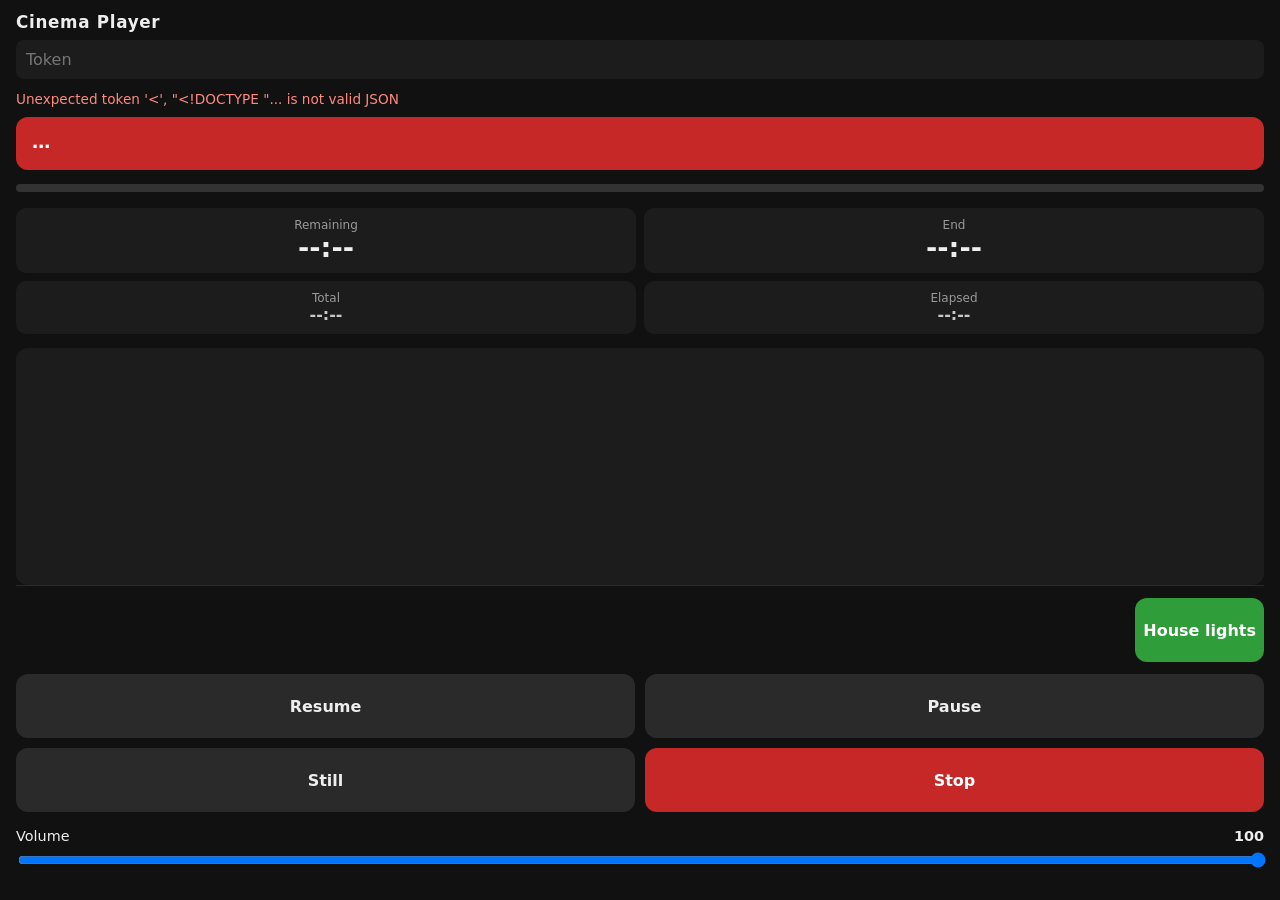
==== assets/remote/index.html @ 342e1c5a "Merge branch 'main' of github.com:cinema-player/Cinema-Player Keep the booth layout and the scene-ba" ====
<!DOCTYPE html>
<html lang="en">
<head>
  <meta charset="utf-8">
  <meta name="viewport" content="width=device-width, initial-scale=1, viewport-fit=cover">
  <meta name="apple-mobile-web-app-capable" content="yes">
  <meta name="theme-color" content="#111111">
  <title>Cinema Player</title>
  <style>
    :root {
      --bg: #111;
      --panel: #1c1c1c;
      --text: #eee;
      --muted: #9a9a9a;
      --off: #c62828;
      --program: #1565c0;
      --playing: #2e9d3a;
      --cal: #500070;
      --btn: #2a2a2a;
    }
    * { box-sizing: border-box; }
    body {
      margin: 0;
      font-family: Inter, system-ui, sans-serif;
      background: var(--bg);
      color: var(--text);
      min-height: 100dvh;
      display: flex;
      flex-direction: column;
      padding: calc(12px + env(safe-area-inset-top)) 16px 0;
    }
    h1 { font-size: 1.05rem; margin: 0 0 8px; font-weight: 700; letter-spacing: .04em; }
    .status {
      border-radius: 12px;
      padding: 14px 16px;
      margin-bottom: 14px;
      background: var(--off);
      color: #fff;
    }
    .status .name { font-size: 1.15rem; font-weight: 700; }
    .status .meta { opacity: .9; font-size: .9rem; margin-top: 4px; }
    .clocks {
      display: grid;
      grid-template-columns: 1fr 1fr;
      gap: 8px;
      margin-bottom: 14px;
    }
    .clock {
      background: var(--panel);
      border-radius: 10px;
      padding: 10px;
      text-align: center;
    }
    .clock span { display: block; color: var(--muted); font-size: .75rem; }
    .clock b { font-size: 1.15rem; font-variant-numeric: tabular-nums; }
    .clock.primary b { font-size: 1.7rem; }
    .clock.minor b { font-size: 1rem; color: #c8c8c8; }
    .lights {
      display: flex;
      flex-wrap: wrap;
      gap: 8px;
      margin-bottom: 12px;
      align-items: stretch;
    }
    .lights .scenes { display: flex; flex-wrap: wrap; gap: 8px; flex: 1; }
    .lights .scenes button { flex: 1 1 6rem; min-height: 48px; padding: 12px 6px; font-size: .92rem; }
    #light-control { background: #2e9d3a; color: #fff; min-width: 7.5rem; }
    #light-control.off { background: #555; color: #ddd; }
    .bar {
      height: 8px;
      background: #333;
      border-radius: 99px;
      overflow: hidden;
      margin-bottom: 16px;
    }
    .bar i {
      display: block;
      height: 100%;
      width: 0;
      background: var(--playing);
    }
    .actions {
      display: grid;
      grid-template-columns: 1fr 1fr;
      gap: 10px;
      margin-bottom: 16px;
    }
    #stop { background: var(--off); color: #fff; }
    button {
      appearance: none;
      border: 0;
      border-radius: 12px;
      background: var(--btn);
      color: var(--text);
      font: inherit;
      font-weight: 700;
      padding: 18px 8px;
      min-height: 64px;
    }
    button:disabled { opacity: .35; }
    button.active { outline: 3px solid #fff; }
    @keyframes light-blink {
      0%, 100% { outline-color: #fff; background: #3b6ea8; }
      50% { outline-color: transparent; background: var(--btn); }
    }
    .lights button.fading {
      outline: 3px solid #fff;
      animation: light-blink .6s ease-in-out infinite;
    }
    .vol { margin-bottom: 16px; }
    .vol label { display: flex; justify-content: space-between; font-size: .9rem; margin-bottom: 6px; }
    input[type=range] { width: 100%; }
    .list {
      background: var(--panel);
      border-radius: 12px;
      overflow: hidden;
      flex: 1 1 auto;
    }
    .dock {
      position: sticky;
      bottom: 0;
      z-index: 5;
      margin-top: auto;
      background: rgba(17, 17, 17, .96);
      border-top: 1px solid #2a2a2a;
      padding-top: 12px;
      padding-bottom: calc(12px + env(safe-area-inset-bottom));
    }
    .row {
      display: flex;
      gap: 8px;
      padding: 10px 12px;
      border-top: 1px solid #2a2a2a;
      font-size: .92rem;
      cursor: pointer;
    }
    .row[data-disabled="1"] { cursor: default; }
    .row:first-child { border-top: 0; }
    .row.current { background: #16325a; }
    .row.playing { background: #1a4a22; }
    .row .n { width: 1.6rem; color: var(--muted); }
    .row .f { flex: 1; overflow: hidden; text-overflow: ellipsis; white-space: nowrap; }
    .err { color: #ff8a80; font-size: .85rem; min-height: 1.2em; margin: 0 0 10px; }
    .token { margin-bottom: 12px; }
    .token input {
      width: 100%;
      padding: 10px;
      border-radius: 8px;
      border: 0;
      background: var(--panel);
      color: var(--text);
      font: inherit;
    }
    .modal {
      position: fixed;
      inset: 0;
      background: rgba(0, 0, 0, .72);
      display: flex;
      align-items: center;
      justify-content: center;
      padding: 24px;
      z-index: 20;
    }
    .modal[hidden] { display: none; }
    .dialog {
      background: var(--panel);
      border-radius: 16px;
      padding: 20px 18px 16px;
      width: min(420px, 100%);
    }
    .dialog h2 { margin: 0 0 10px; font-size: 1.15rem; }
    .dialog p { margin: 0 0 18px; color: var(--muted); line-height: 1.4; }
    .dialog .choices { display: grid; grid-template-columns: 1fr 1fr; gap: 10px; }
    .dialog .yes { background: var(--off); color: #fff; }
  </style>
</head>
<body>
  <h1>Cinema Player</h1>
  <div id="token-box" class="token">
    <input id="token" type="password" autocomplete="off" placeholder="Token">
  </div>
  <p class="err" id="err"></p>
  <div class="status" id="status">
    <div class="name" id="state">…</div>
    <div class="meta" id="clip"></div>
  </div>
  <div class="bar"><i id="progress"></i></div>
  <div class="clocks">
    <div class="clock primary"><span data-i="remaining">Remaining</span><b id="t-remaining">--:--</b></div>
    <div class="clock primary"><span data-i="end">End</span><b id="t-end">--:--</b></div>
    <div class="clock minor"><span data-i="total">Total</span><b id="t-total">--:--</b></div>
    <div class="clock minor"><span data-i="elapsed">Elapsed</span><b id="t-elapsed">--:--</b></div>
  </div>
  <div class="list" id="playlist"></div>
  <div class="dock">
  <div class="lights" id="lights">
    <div id="light-scenes" class="scenes"></div>
    <button id="light-control" type="button">Lights</button>
  </div>
  <div class="actions">
    <button id="resume" type="button">Resume</button>
    <button id="pause" type="button">Pause</button>
    <button id="still" type="button">Still</button>
    <button id="stop" type="button">Stop</button>
  </div>
  <div class="vol">
    <label><span data-i="volume">Volume</span><b id="vol-label">100</b></label>
    <input id="volume" type="range" min="0" max="100" value="100">
  </div>
  </div>
  <div class="modal" id="confirm" hidden>
    <div class="dialog" role="dialog" aria-modal="true" aria-labelledby="confirm-title">
      <h2 id="confirm-title"></h2>
      <p id="confirm-text"></p>
      <div class="choices">
        <button type="button" id="confirm-no">No</button>
        <button type="button" class="yes" id="confirm-yes">Yes</button>
      </div>
    </div>
  </div>
  <script>
    const I18N = {
      en: { resume: "Resume", pause: "Pause", still: "Still", stop: "Stop", volume: "Volume",
            total: "Total", elapsed: "Elapsed", remaining: "Remaining", end: "End",
            lights_control: "House lights",
            token: "Token", yes: "Yes", no: "No",
            pause_title: "Pause",
            pause_message: "Pause playback? The projector output will go black.",
            still_title: "Still",
            still_message: "Freeze the current frame on the projector?",
            stop_title: "Stop",
            stop_message: "Stop the current clip?",
            set_program: "Set program pointer",
            program_message: "Set the program pointer to {name}?" },
      de: { resume: "Weiter", pause: "Pause", still: "Standbild", stop: "Stop", volume: "Lautstärke",
            total: "Gesamt", elapsed: "Gelaufen", remaining: "Rest", end: "Ende",
            lights_control: "Lichtsteuerung",
            token: "Token", yes: "Ja", no: "Nein",
            pause_title: "Pause",
            pause_message: "Wiedergabe pausieren? Die Beamerausgabe wird schwarz.",
            still_title: "Standbild",
            still_message: "Aktuelles Bild auf dem Beamer einfrieren?",
            stop_title: "Stop",
            stop_message: "Aktuellen Clip stoppen?",
            set_program: "Programmzeiger setzen",
            program_message: "Programmzeiger auf {name} setzen?" }
    };
    const tokenInput = document.getElementById("token");
    const colors = { OFF: "var(--off)", PROGRAM: "var(--program)", PLAYING: "var(--playing)" };
    let lastVolume = 100;
    let dragging = false;
    let uiLang = "en";
    const params = new URLSearchParams(location.search);
    const qToken = (params.get("token") || "").trim();
    const qLang = params.get("lang");
    if (qLang === "de" || qLang === "en") uiLang = qLang;
    if (qToken) {
      tokenInput.value = qToken;
      sessionStorage.setItem("cinema-token", qToken);
      document.getElementById("token-box").hidden = true;
      params.delete("token");
      const qs = params.toString();
      history.replaceState(null, "", location.pathname + (qs ? "?" + qs : "") + location.hash);
    } else {
      tokenInput.value = sessionStorage.getItem("cinema-token") || "";
    }

    function headers() {
      const token = tokenInput.value.trim();
      const h = { "Content-Type": "application/json" };
      if (token) h["X-Cinema-Token"] = token;
      return h;
    }

    async function api(path, method, body) {
      const res = await fetch(path, {
        method: method || "GET",
        headers: headers(),
        body: body ? JSON.stringify(body) : undefined
      });
      const data = await res.json();
      if (res.status === 401) {
        document.getElementById("token-box").hidden = false;
        throw new Error("unauthorized");
      }
      return data;
    }

    function applyLang(lang) {
      const table = I18N[lang] || I18N.en;
      document.getElementById("resume").textContent = table.resume;
      document.getElementById("pause").textContent = table.pause;
      document.getElementById("still").textContent = table.still;
      document.getElementById("stop").textContent = table.stop;
      document.getElementById("light-control").textContent = table.lights_control;
      document.querySelector('[data-i="volume"]').textContent = table.volume;
      document.querySelector('[data-i="total"]').textContent = table.total;
      document.querySelector('[data-i="elapsed"]').textContent = table.elapsed;
      document.querySelector('[data-i="remaining"]').textContent = table.remaining;
      document.querySelector('[data-i="end"]').textContent = table.end;
      tokenInput.placeholder = table.token;
      document.getElementById("confirm-yes").textContent = table.yes;
      document.getElementById("confirm-no").textContent = table.no;
    }
    applyLang(uiLang);

    function render(data) {
      if (data.ok !== false && tokenInput.value.trim()) {
        document.getElementById("token-box").hidden = true;
      }
      const err = document.getElementById("err");
      err.textContent = data.ok === false && data.error && data.error !== "unauthorized"
        ? data.error : "";
      const state = data.state || "OFF";
      document.getElementById("state").textContent = data.state_label || state;
      document.getElementById("status").style.background =
        data.calibration ? "var(--cal)" : (colors[state] || colors.OFF);
      const clip = data.clip || {};
      document.getElementById("clip").textContent = clip.filename
        ? `${(clip.index || 0) + 1} · ${clip.filename}`
        : "";
      const times = data.times || {};
      document.getElementById("t-total").textContent = times.total || "--:--";
      document.getElementById("t-elapsed").textContent = times.elapsed || "--:--";
      document.getElementById("t-remaining").textContent = times.remaining || "--:--";
      document.getElementById("t-end").textContent = times.end || "--:--";
      document.getElementById("progress").style.width =
        `${Math.round((times.progress || 0) * 100)}%`;
      const actions = data.actions || {};
      document.getElementById("resume").disabled = !actions.resume;
      document.getElementById("pause").disabled = !actions.pause;
      document.getElementById("still").disabled = !actions.still;
      document.getElementById("stop").disabled = !actions.stop;
      document.getElementById("pause").classList.toggle("active", !!data.paused);
      document.getElementById("still").classList.toggle("active", !!data.still);
      const lights = data.lights || {};
      const lightsOn = lights.enabled !== false;
      const preset = lights.preset || "";
      document.getElementById("light-control").classList.toggle("off", !lightsOn);
      document.getElementById("light-control").classList.toggle("active", lightsOn);
      renderScenes(lights, lightsOn, preset);
      if (!dragging && typeof data.volume === "number") {
        lastVolume = data.volume;
        document.getElementById("volume").value = data.volume;
        document.getElementById("vol-label").textContent = data.volume;
      }
      uiLang = data.language || "en";
      applyLang(uiLang);
      const list = document.getElementById("playlist");
      const canCue = !!(actions.set_program);
      list.innerHTML = (data.playlist || []).map((row) => {
        const cls = row.current && state === "PLAYING" ? "row playing"
          : row.current ? "row current" : "row";
        const disabled = !canCue || row.missing || row.current;
        const marks = [
          row.loop ? "LOOP" : "",
          row.autoplay ? "AUTO" : "",
          row.played ? "●" : "",
          row.missing ? "!" : ""
        ].filter(Boolean).join(" ");
        return `<div class="${cls}" data-index="${row.index}" data-name="${esc(row.filename)}" data-disabled="${disabled ? "1" : "0"}">` +
          `<span class="n">${row.index + 1}</span>` +
          `<span class="f">${esc(row.filename)}</span>` +
          `<span>${esc(row.duration_label)}${marks ? " " + marks : ""}</span></div>`;
      }).join("");
    }

    function esc(text) {
      return String(text || "").replace(/[&<>"']/g, (ch) => ({
        "&": "&amp;", "<": "&lt;", ">": "&gt;", '"': "&quot;", "'": "&#39;"
      }[ch]));
    }

    async function poll() {
      try {
        render(await api("/api/status"));
      } catch (exc) {
        document.getElementById("err").textContent = exc.message;
      }
    }

    async function command(path, method, body) {
      try {
        render(await api(path, method, body));
      } catch (exc) {
        document.getElementById("err").textContent = exc.message;
      }
    }

    const confirmBox = document.getElementById("confirm");
    let confirmAction = null;

    function askConfirm(kind, path, extra) {
      extra = extra || {};
      const table = I18N[uiLang] || I18N.en;
      if (kind === "program") {
        document.getElementById("confirm-title").textContent = table.set_program;
        document.getElementById("confirm-text").textContent =
          table.program_message.replace("{name}", extra.name || "");
      } else {
        document.getElementById("confirm-title").textContent = table[kind + "_title"];
        document.getElementById("confirm-text").textContent = table[kind + "_message"];
      }
      confirmAction = { path: path, body: extra.body || null };
      confirmBox.hidden = false;
    }

    function closeConfirm() {
      confirmAction = null;
      confirmBox.hidden = true;
    }

    function renderScenes(lights, lightsOn, preset) {
      const holder = document.getElementById("light-scenes");
      const scenes = lights.scenes || [];
      const signature = scenes.map((scene) => scene.id + "\n" + scene.name).join("\n");
      if (holder.dataset.signature !== signature) {
        holder.dataset.signature = signature;
        holder.innerHTML = scenes.map((scene) =>
          `<button type="button" data-scene="${esc(scene.id)}">${esc(scene.name)}</button>`
        ).join("");
        holder.querySelectorAll("button").forEach((button) => {
          button.onclick = () => command("/api/lights", "POST", { preset: button.dataset.scene });
        });
      }
      holder.querySelectorAll("button").forEach((button) => {
        const key = button.dataset.scene;
        button.disabled = !lightsOn;
        button.classList.toggle("fading", lightsOn && !!lights.fading && preset === key);
        button.classList.toggle("active", lightsOn && preset === key && !lights.fading);
      });
    }

    document.getElementById("resume").onclick = () => command("/api/resume", "POST");
    document.getElementById("light-control").onclick = () => {
      const on = !document.getElementById("light-control").classList.contains("off");
      command("/api/lights", "POST", { enabled: !on });
    };
    document.getElementById("pause").onclick = () => askConfirm("pause", "/api/pause");
    document.getElementById("still").onclick = () => askConfirm("still", "/api/still");
    document.getElementById("stop").onclick = () => askConfirm("stop", "/api/stop");
    document.getElementById("confirm-yes").onclick = () => {
      const action = confirmAction;
      closeConfirm();
      if (action) command(action.path, "POST", action.body);
    };
    document.getElementById("confirm-no").onclick = closeConfirm;
    confirmBox.addEventListener("click", (event) => {
      if (event.target === confirmBox) closeConfirm();
    });
    document.getElementById("playlist").addEventListener("click", (event) => {
      const row = event.target.closest("[data-index]");
      if (!row || row.dataset.disabled === "1") return;
      askConfirm("program", "/api/program", {
        name: row.dataset.name,
        body: { index: Number(row.dataset.index) },
      });
    });
    const slider = document.getElementById("volume");
    slider.addEventListener("pointerdown", () => { dragging = true; });
    slider.addEventListener("pointerup", () => { dragging = false; });
    slider.addEventListener("input", () => {
      document.getElementById("vol-label").textContent = slider.value;
    });
    slider.addEventListener("change", () => {
      command("/api/volume", "PUT", { volume: Number(slider.value) });
    });
    tokenInput.addEventListener("change", () => {
      sessionStorage.setItem("cinema-token", tokenInput.value.trim());
      poll();
    });
    poll();
    setInterval(poll, 500);
  </script>
</body>
</html>
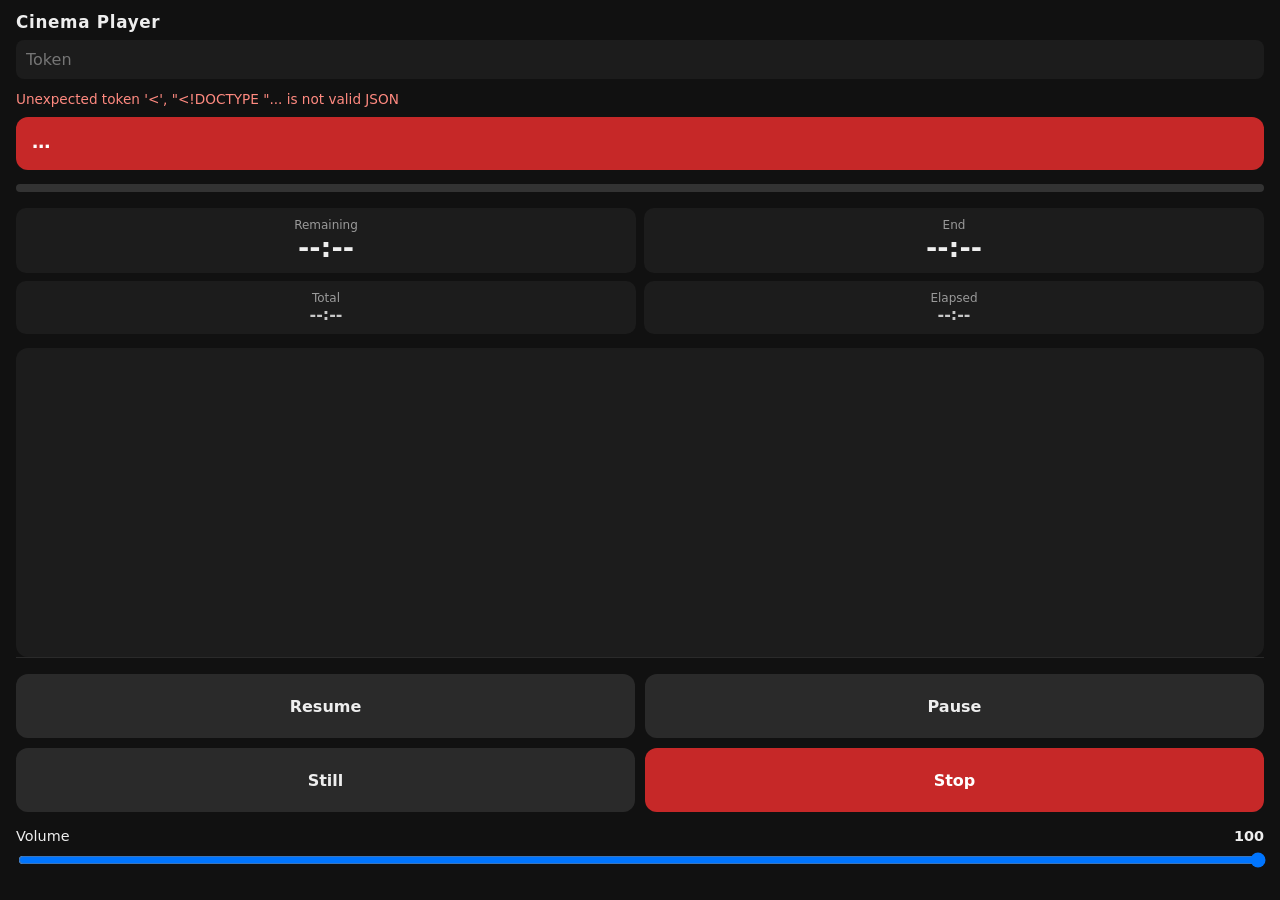
==== commit f0a79a0e: "Add StartupWMClass to desktop and install scripts - Updated Cinema-Player.desktop and install.sh to " ====
--- a/assets/remote/index.html
+++ b/assets/remote/index.html
@@ -57,15 +57,31 @@
     .clock.minor b { font-size: 1rem; color: #c8c8c8; }
     .lights {
       display: flex;
-      flex-wrap: wrap;
+      flex-direction: column;
       gap: 8px;
-      margin-bottom: 12px;
-      align-items: stretch;
-    }
-    .lights .scenes { display: flex; flex-wrap: wrap; gap: 8px; flex: 1; }
-    .lights .scenes button { flex: 1 1 6rem; min-height: 48px; padding: 12px 6px; font-size: .92rem; }
-    #light-control { background: #2e9d3a; color: #fff; min-width: 7.5rem; }
-    #light-control.off { background: #555; color: #ddd; }
+      margin-bottom: 22px;
+      padding: 10px 10px 12px;
+      border-radius: 14px;
+      background: #241c14;
+      border: 1px solid #6a4a22;
+    }
+    .lights[hidden] { display: none; }
+    .lights .caption {
+      color: #e0b060;
+      font-size: .72rem;
+      font-weight: 700;
+      letter-spacing: .08em;
+      text-transform: uppercase;
+    }
+    .lights .scenes { display: flex; flex-wrap: wrap; gap: 8px; }
+    .lights .scenes button {
+      flex: 1 1 6rem;
+      min-height: 52px;
+      padding: 12px 6px;
+      font-size: .92rem;
+      background: #3a2a18;
+      color: #f3e2c4;
+    }
     .bar {
       height: 8px;
       background: #333;
@@ -84,6 +100,7 @@
       grid-template-columns: 1fr 1fr;
       gap: 10px;
       margin-bottom: 16px;
+      padding-top: 4px;
     }
     #stop { background: var(--off); color: #fff; }
     button {
@@ -100,13 +117,14 @@
     button:disabled { opacity: .35; }
     button.active { outline: 3px solid #fff; }
     @keyframes light-blink {
-      0%, 100% { outline-color: #fff; background: #3b6ea8; }
-      50% { outline-color: transparent; background: var(--btn); }
+      0%, 100% { outline-color: #fff; background: #c9a227; color: #1a1408; }
+      50% { outline-color: transparent; background: #3a2a18; color: #f3e2c4; }
     }
     .lights button.fading {
       outline: 3px solid #fff;
       animation: light-blink .6s ease-in-out infinite;
     }
+    .lights button.active { background: #c9a227; color: #1a1408; }
     .vol { margin-bottom: 16px; }
     .vol label { display: flex; justify-content: space-between; font-size: .9rem; margin-bottom: 6px; }
     input[type=range] { width: 100%; }
@@ -193,9 +211,9 @@
   </div>
   <div class="list" id="playlist"></div>
   <div class="dock">
-  <div class="lights" id="lights">
+  <div class="lights" id="lights" hidden>
+    <div class="caption" id="light-caption">Lights</div>
     <div id="light-scenes" class="scenes"></div>
-    <button id="light-control" type="button">Lights</button>
   </div>
   <div class="actions">
     <button id="resume" type="button">Resume</button>
@@ -292,7 +310,7 @@
       document.getElementById("pause").textContent = table.pause;
       document.getElementById("still").textContent = table.still;
       document.getElementById("stop").textContent = table.stop;
-      document.getElementById("light-control").textContent = table.lights_control;
+      document.getElementById("light-caption").textContent = table.lights_control;
       document.querySelector('[data-i="volume"]').textContent = table.volume;
       document.querySelector('[data-i="total"]').textContent = table.total;
       document.querySelector('[data-i="elapsed"]').textContent = table.elapsed;
@@ -334,10 +352,9 @@
       document.getElementById("pause").classList.toggle("active", !!data.paused);
       document.getElementById("still").classList.toggle("active", !!data.still);
       const lights = data.lights || {};
-      const lightsOn = lights.enabled !== false;
+      const lightsOn = lights.enabled === true;
       const preset = lights.preset || "";
-      document.getElementById("light-control").classList.toggle("off", !lightsOn);
-      document.getElementById("light-control").classList.toggle("active", lightsOn);
+      document.getElementById("lights").hidden = !lightsOn;
       renderScenes(lights, lightsOn, preset);
       if (!dragging && typeof data.volume === "number") {
         lastVolume = data.volume;
@@ -432,10 +449,6 @@
     }
 
     document.getElementById("resume").onclick = () => command("/api/resume", "POST");
-    document.getElementById("light-control").onclick = () => {
-      const on = !document.getElementById("light-control").classList.contains("off");
-      command("/api/lights", "POST", { enabled: !on });
-    };
     document.getElementById("pause").onclick = () => askConfirm("pause", "/api/pause");
     document.getElementById("still").onclick = () => askConfirm("still", "/api/still");
     document.getElementById("stop").onclick = () => askConfirm("stop", "/api/stop");
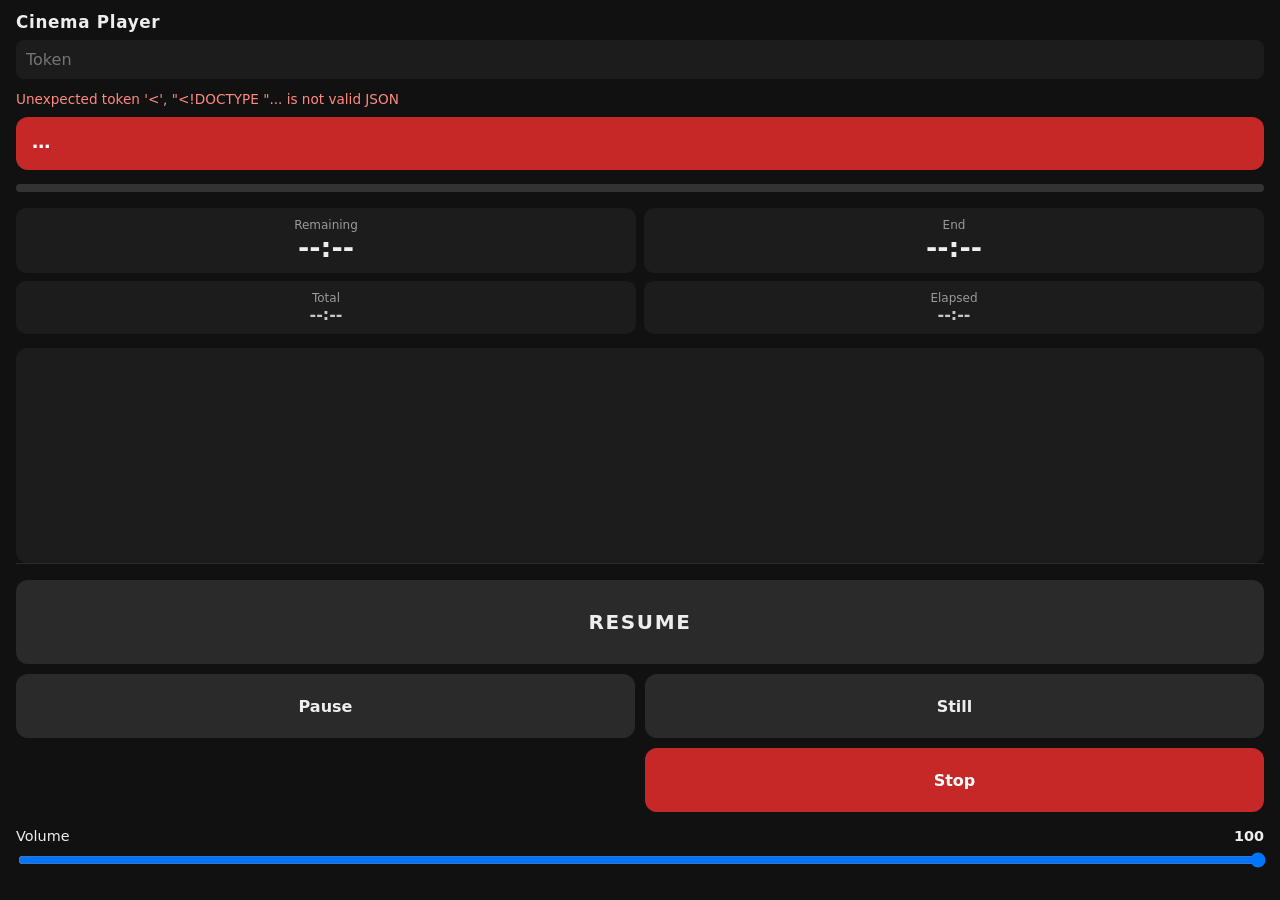
==== commit b35c37e9: "Light Weiter immediately in program blue or playing green. The booth key and the phone remote answer" ====
--- a/assets/remote/index.html
+++ b/assets/remote/index.html
@@ -82,12 +82,12 @@
       background: #3a2a18;
       color: #f3e2c4;
     }
+    .timeline { margin-bottom: 16px; }
     .bar {
       height: 8px;
       background: #333;
       border-radius: 99px;
       overflow: hidden;
-      margin-bottom: 16px;
     }
     .bar i {
       display: block;
@@ -95,6 +95,19 @@
       width: 0;
       background: var(--playing);
     }
+    .bar[hidden], #seek[hidden], #envelope[hidden], #save-volume[hidden] { display: none; }
+    #seek { width: 100%; margin: 0; accent-color: var(--cal); }
+    #envelope {
+      display: block;
+      width: 100%;
+      height: 44px;
+      margin-top: 6px;
+      border-radius: 10px;
+      background: var(--panel);
+      touch-action: none;
+    }
+    #envelope.seekable { cursor: pointer; }
+    #save-volume { width: 100%; min-height: 44px; margin-top: 8px; padding: 10px 12px; }
     .actions {
       display: grid;
       grid-template-columns: 1fr 1fr;
@@ -102,7 +115,24 @@
       margin-bottom: 16px;
       padding-top: 4px;
     }
-    #stop { background: var(--off); color: #fff; }
+    #resume {
+      grid-column: 1 / -1;
+      min-height: 84px;
+      font-size: 1.25rem;
+      letter-spacing: .08em;
+      text-transform: uppercase;
+    }
+    #resume[data-reaction="program"] { box-shadow: inset 0 0 0 3px var(--program); }
+    #resume[data-reaction="playing"] { box-shadow: inset 0 0 0 3px var(--playing); }
+    #resume.reaction-program,
+    #resume.reaction-playing {
+      color: #fff;
+      box-shadow: none;
+      opacity: 1;
+    }
+    #resume.reaction-program { background: var(--program); }
+    #resume.reaction-playing { background: var(--playing); }
+    #stop { grid-column: 2; background: var(--off); color: #fff; }
     button {
       appearance: none;
       border: 0;
@@ -202,7 +232,11 @@
     <div class="name" id="state">…</div>
     <div class="meta" id="clip"></div>
   </div>
-  <div class="bar"><i id="progress"></i></div>
+  <div class="timeline">
+    <div class="bar"><i id="progress"></i></div>
+    <input id="seek" type="range" min="0" max="1" step="0.1" value="0" hidden>
+    <canvas id="envelope" hidden></canvas>
+  </div>
   <div class="clocks">
     <div class="clock primary"><span data-i="remaining">Remaining</span><b id="t-remaining">--:--</b></div>
     <div class="clock primary"><span data-i="end">End</span><b id="t-end">--:--</b></div>
@@ -224,6 +258,7 @@
   <div class="vol">
     <label><span data-i="volume">Volume</span><b id="vol-label">100</b></label>
     <input id="volume" type="range" min="0" max="100" value="100">
+    <button id="save-volume" type="button" hidden>Save volume</button>
   </div>
   </div>
   <div class="modal" id="confirm" hidden>
@@ -249,7 +284,8 @@
             stop_title: "Stop",
             stop_message: "Stop the current clip?",
             set_program: "Set program pointer",
-            program_message: "Set the program pointer to {name}?" },
+            program_message: "Set the program pointer to {name}?",
+            save_volume: "Save volume" },
       de: { resume: "Weiter", pause: "Pause", still: "Standbild", stop: "Stop", volume: "Lautstärke",
             total: "Gesamt", elapsed: "Gelaufen", remaining: "Rest", end: "Ende",
             lights_control: "Lichtsteuerung",
@@ -261,13 +297,20 @@
             stop_title: "Stop",
             stop_message: "Aktuellen Clip stoppen?",
             set_program: "Programmzeiger setzen",
-            program_message: "Programmzeiger auf {name} setzen?" }
+            program_message: "Programmzeiger auf {name} setzen?",
+            save_volume: "Lautstärke speichern" }
     };
     const tokenInput = document.getElementById("token");
     const colors = { OFF: "var(--off)", PROGRAM: "var(--program)", PLAYING: "var(--playing)" };
     let lastVolume = 100;
     let dragging = false;
+    let seeking = false;
+    let envelopeSeeking = false;
+    let skipTransportConfirm = false;
     let uiLang = "en";
+    let lastState = "OFF";
+    let resumeLit = null;
+    let resumeLitTimer = 0;
     const params = new URLSearchParams(location.search);
     const qToken = (params.get("token") || "").trim();
     const qLang = params.get("lang");
@@ -319,6 +362,7 @@
       tokenInput.placeholder = table.token;
       document.getElementById("confirm-yes").textContent = table.yes;
       document.getElementById("confirm-no").textContent = table.no;
+      document.getElementById("save-volume").textContent = table.save_volume;
     }
     applyLang(uiLang);
 
@@ -332,7 +376,7 @@
       const state = data.state || "OFF";
       document.getElementById("state").textContent = data.state_label || state;
       document.getElementById("status").style.background =
-        data.calibration ? "var(--cal)" : (colors[state] || colors.OFF);
+        (data.calibration || data.volume_setup) ? "var(--cal)" : (colors[state] || colors.OFF);
       const clip = data.clip || {};
       document.getElementById("clip").textContent = clip.filename
         ? `${(clip.index || 0) + 1} · ${clip.filename}`
@@ -345,12 +389,28 @@
       document.getElementById("progress").style.width =
         `${Math.round((times.progress || 0) * 100)}%`;
       const actions = data.actions || {};
-      document.getElementById("resume").disabled = !actions.resume;
+      const resumeButton = document.getElementById("resume");
+      resumeButton.disabled = !actions.resume;
+      resumeButton.dataset.reaction = actions.resume
+        ? (state === "PLAYING" ? "playing" : "program")
+        : "";
+      lastState = state;
       document.getElementById("pause").disabled = !actions.pause;
       document.getElementById("still").disabled = !actions.still;
       document.getElementById("stop").disabled = !actions.stop;
       document.getElementById("pause").classList.toggle("active", !!data.paused);
       document.getElementById("still").classList.toggle("active", !!data.still);
+      skipTransportConfirm = actions.confirm_transport === false;
+      document.getElementById("save-volume").hidden = !actions.save_volume;
+      const seek = document.getElementById("seek");
+      const canSeek = !!actions.seek && Number(clip.duration) > 0;
+      seek.hidden = !canSeek;
+      document.querySelector(".bar").hidden = canSeek;
+      if (canSeek && !seeking && !envelopeSeeking) {
+        seek.max = clip.duration;
+        seek.value = clip.position || 0;
+      }
+      if (!envelopeSeeking) renderEnvelope(clip, times, canSeek);
       const lights = data.lights || {};
       const lightsOn = lights.enabled === true;
       const preset = lights.preset || "";
@@ -363,6 +423,7 @@
       }
       uiLang = data.language || "en";
       applyLang(uiLang);
+      paintResumeReaction();
       const list = document.getElementById("playlist");
       const canCue = !!(actions.set_program);
       list.innerHTML = (data.playlist || []).map((row) => {
@@ -427,6 +488,76 @@
       confirmBox.hidden = true;
     }
 
+    function renderEnvelope(clip, times, canSeek) {
+      const canvas = document.getElementById("envelope");
+      const peaks = clip && clip.envelope;
+      const show = Array.isArray(peaks) && peaks.length >= 2;
+      canvas.hidden = !show;
+      canvas.classList.toggle("seekable", !!(show && canSeek));
+      canvas.dataset.duration = show ? String(clip.duration || 0) : "0";
+      canvas.dataset.seek = canSeek ? "1" : "0";
+      canvas._peaks = show ? peaks : null;
+      if (!show) return;
+      const duration = Number(clip.duration) || 0;
+      const position = Number(clip.position) || 0;
+      const progress = duration > 0 ? position / duration : (times.progress || 0);
+      if (canvas.clientWidth < 2) {
+        requestAnimationFrame(() => drawEnvelope(peaks, progress));
+        return;
+      }
+      drawEnvelope(peaks, progress);
+    }
+
+    function drawEnvelope(peaks, progress) {
+      const canvas = document.getElementById("envelope");
+      const dpr = window.devicePixelRatio || 1;
+      const cssW = Math.max(1, canvas.clientWidth || canvas.parentElement.clientWidth || 1);
+      const cssH = 44;
+      if (canvas.width !== Math.round(cssW * dpr) || canvas.height !== Math.round(cssH * dpr)) {
+        canvas.width = Math.round(cssW * dpr);
+        canvas.height = Math.round(cssH * dpr);
+        canvas.style.width = cssW + "px";
+        canvas.style.height = cssH + "px";
+      }
+      const ctx = canvas.getContext("2d");
+      ctx.setTransform(dpr, 0, 0, dpr, 0, 0);
+      ctx.clearRect(0, 0, cssW, cssH);
+      ctx.fillStyle = "#1c1c1c";
+      ctx.fillRect(0, 0, cssW, cssH);
+      ctx.strokeStyle = "#333";
+      ctx.strokeRect(0.5, 0.5, cssW - 1, cssH - 1);
+      const mid = cssH / 2;
+      ctx.beginPath();
+      ctx.moveTo(1, mid);
+      ctx.lineTo(cssW - 1, mid);
+      ctx.stroke();
+      const amp = Math.max(1, mid - 2);
+      ctx.beginPath();
+      peaks.forEach((peak, index) => {
+        const level = Math.max(0, Math.min(1, Number(peak) || 0));
+        const x = (index + 0.5) * cssW / peaks.length;
+        const y = mid - level * amp;
+        if (index === 0) ctx.moveTo(x, y);
+        else ctx.lineTo(x, y);
+      });
+      for (let index = peaks.length - 1; index >= 0; index -= 1) {
+        const level = Math.max(0, Math.min(1, Number(peaks[index]) || 0));
+        const x = (index + 0.5) * cssW / peaks.length;
+        ctx.lineTo(x, mid + level * amp);
+      }
+      ctx.closePath();
+      ctx.fillStyle = "#2ee8dc";
+      ctx.fill();
+      const ratio = Math.max(0, Math.min(1, Number(progress) || 0));
+      const px = ratio * cssW;
+      ctx.strokeStyle = "#fff";
+      ctx.lineWidth = 2;
+      ctx.beginPath();
+      ctx.moveTo(px, 1);
+      ctx.lineTo(px, cssH - 1);
+      ctx.stroke();
+    }
+
     function renderScenes(lights, lightsOn, preset) {
       const holder = document.getElementById("light-scenes");
       const scenes = lights.scenes || [];
@@ -448,10 +579,57 @@
       });
     }
 
-    document.getElementById("resume").onclick = () => command("/api/resume", "POST");
-    document.getElementById("pause").onclick = () => askConfirm("pause", "/api/pause");
-    document.getElementById("still").onclick = () => askConfirm("still", "/api/still");
-    document.getElementById("stop").onclick = () => askConfirm("stop", "/api/stop");
+    function transport(kind, path) {
+      if (skipTransportConfirm) command(path, "POST");
+      else askConfirm(kind, path);
+    }
+
+    function paintResumeReaction() {
+      const button = document.getElementById("resume");
+      const lit = resumeLit && (
+        Date.now() < resumeLit.until || (resumeLit.pending && lastState !== resumeLit.expect)
+      );
+      button.classList.toggle("reaction-program", !!(lit && resumeLit.kind === "program"));
+      button.classList.toggle("reaction-playing", !!(lit && resumeLit.kind === "playing"));
+      if (resumeLit && !lit) resumeLit = null;
+    }
+
+    async function pressResume() {
+      const button = document.getElementById("resume");
+      if (button.disabled || button.dataset.busy === "1") return;
+      button.dataset.busy = "1";
+      // Blue arms a stopped show. Every later Weiter rolls or continues, in green.
+      // The fill stays until the show reports that state, and at least a moment
+      // when the answer comes back immediately.
+      const kind = lastState === "OFF" ? "program" : "playing";
+      resumeLit = {
+        kind: kind,
+        expect: kind === "program" ? "PROGRAM" : "PLAYING",
+        until: Date.now() + 700,
+        pending: true,
+      };
+      paintResumeReaction();
+      try {
+        await command("/api/resume", "POST");
+      } finally {
+        delete button.dataset.busy;
+        if (resumeLit) resumeLit.pending = false;
+        paintResumeReaction();
+        clearTimeout(resumeLitTimer);
+        if (resumeLit) {
+          resumeLitTimer = setTimeout(paintResumeReaction, Math.max(0, resumeLit.until - Date.now()) + 40);
+        }
+      }
+    }
+
+    document.getElementById("resume").addEventListener("pointerdown", (event) => {
+      if (event.button !== undefined && event.button !== 0) return;
+      pressResume();
+    });
+    document.getElementById("pause").onclick = () => transport("pause", "/api/pause");
+    document.getElementById("still").onclick = () => transport("still", "/api/still");
+    document.getElementById("stop").onclick = () => transport("stop", "/api/stop");
+    document.getElementById("save-volume").onclick = () => command("/api/volume/save", "POST");
     document.getElementById("confirm-yes").onclick = () => {
       const action = confirmAction;
       closeConfirm();
@@ -478,6 +656,56 @@
     slider.addEventListener("change", () => {
       command("/api/volume", "PUT", { volume: Number(slider.value) });
     });
+    const seek = document.getElementById("seek");
+    seek.addEventListener("pointerdown", () => { seeking = true; });
+    seek.addEventListener("pointerup", () => { seeking = false; });
+    seek.addEventListener("change", () => {
+      seeking = false;
+      command("/api/seek", "POST", { position: Number(seek.value) });
+    });
+    const envelope = document.getElementById("envelope");
+    let envelopeSentAt = 0;
+    function envelopePosition(event) {
+      const duration = Number(envelope.dataset.duration) || 0;
+      if (duration <= 0) return null;
+      const rect = envelope.getBoundingClientRect();
+      const ratio = Math.max(0, Math.min(1, (event.clientX - rect.left) / rect.width));
+      return { position: ratio * duration, ratio: ratio, duration: duration };
+    }
+    function dragEnvelope(event, send) {
+      const at = envelopePosition(event);
+      if (!at) return;
+      if (envelope._peaks) drawEnvelope(envelope._peaks, at.ratio);
+      const seekBar = document.getElementById("seek");
+      if (!seekBar.hidden) seekBar.value = at.position;
+      const now = Date.now();
+      if (send || now - envelopeSentAt > 120) {
+        envelopeSentAt = now;
+        command("/api/seek", "POST", { position: at.position });
+      }
+    }
+    envelope.addEventListener("pointerdown", (event) => {
+      if (envelope.hidden || envelope.dataset.seek !== "1") return;
+      envelopeSeeking = true;
+      seeking = true;
+      try { envelope.setPointerCapture(event.pointerId); } catch (exc) {}
+      dragEnvelope(event, true);
+    });
+    envelope.addEventListener("pointermove", (event) => {
+      if (!envelopeSeeking) return;
+      dragEnvelope(event, false);
+    });
+    envelope.addEventListener("pointerup", (event) => {
+      if (!envelopeSeeking) return;
+      envelopeSeeking = false;
+      seeking = false;
+      dragEnvelope(event, true);
+    });
+    envelope.addEventListener("pointercancel", () => {
+      envelopeSeeking = false;
+      seeking = false;
+    });
+    window.addEventListener("resize", () => poll());
     tokenInput.addEventListener("change", () => {
       sessionStorage.setItem("cinema-token", tokenInput.value.trim());
       poll();
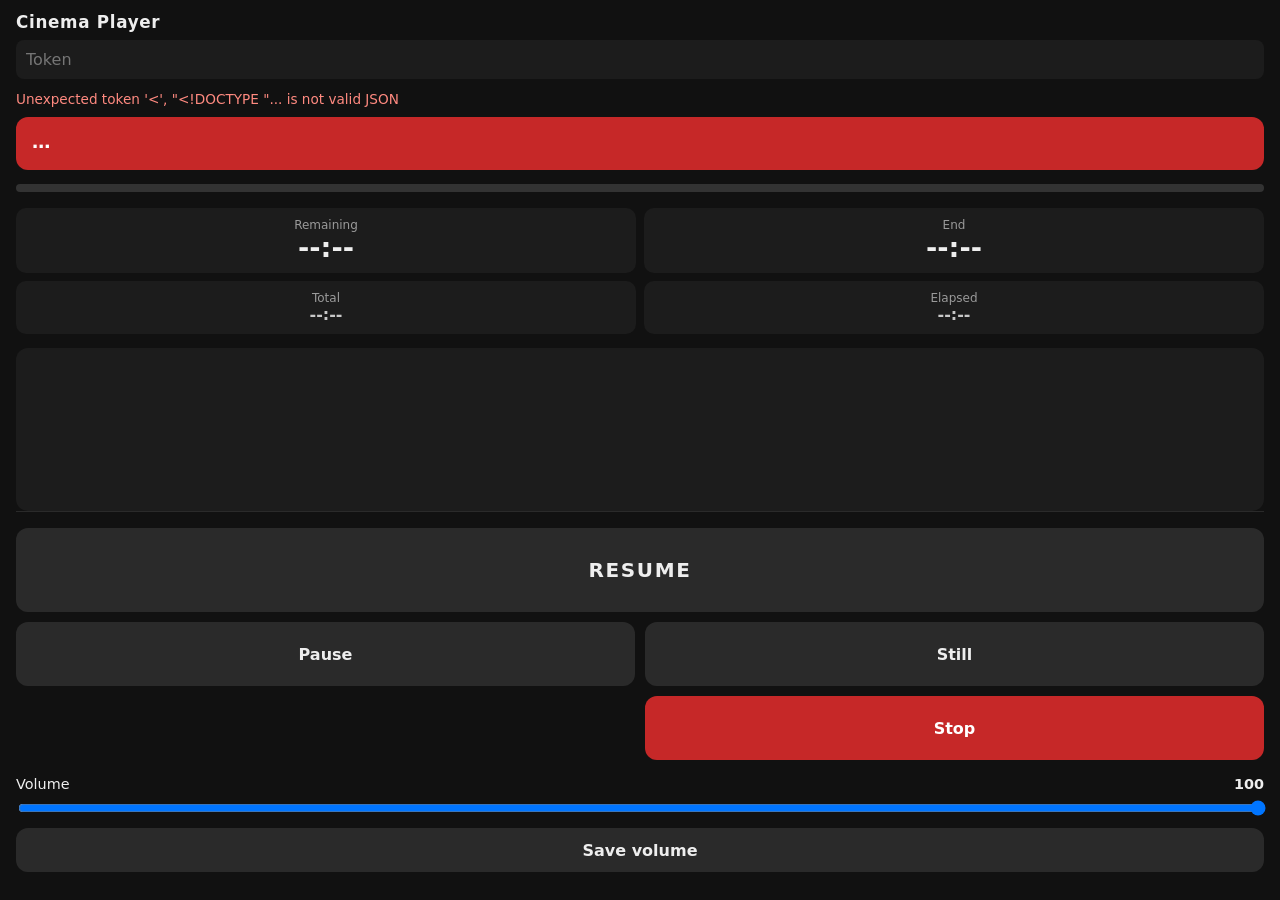
==== commit a75f83f1: "Show Save volume on the phone remote. The button stays under the remote volume slider and writes the" ====
--- a/assets/remote/index.html
+++ b/assets/remote/index.html
@@ -258,7 +258,7 @@
   <div class="vol">
     <label><span data-i="volume">Volume</span><b id="vol-label">100</b></label>
     <input id="volume" type="range" min="0" max="100" value="100">
-    <button id="save-volume" type="button" hidden>Save volume</button>
+    <button id="save-volume" type="button">Save volume</button>
   </div>
   </div>
   <div class="modal" id="confirm" hidden>
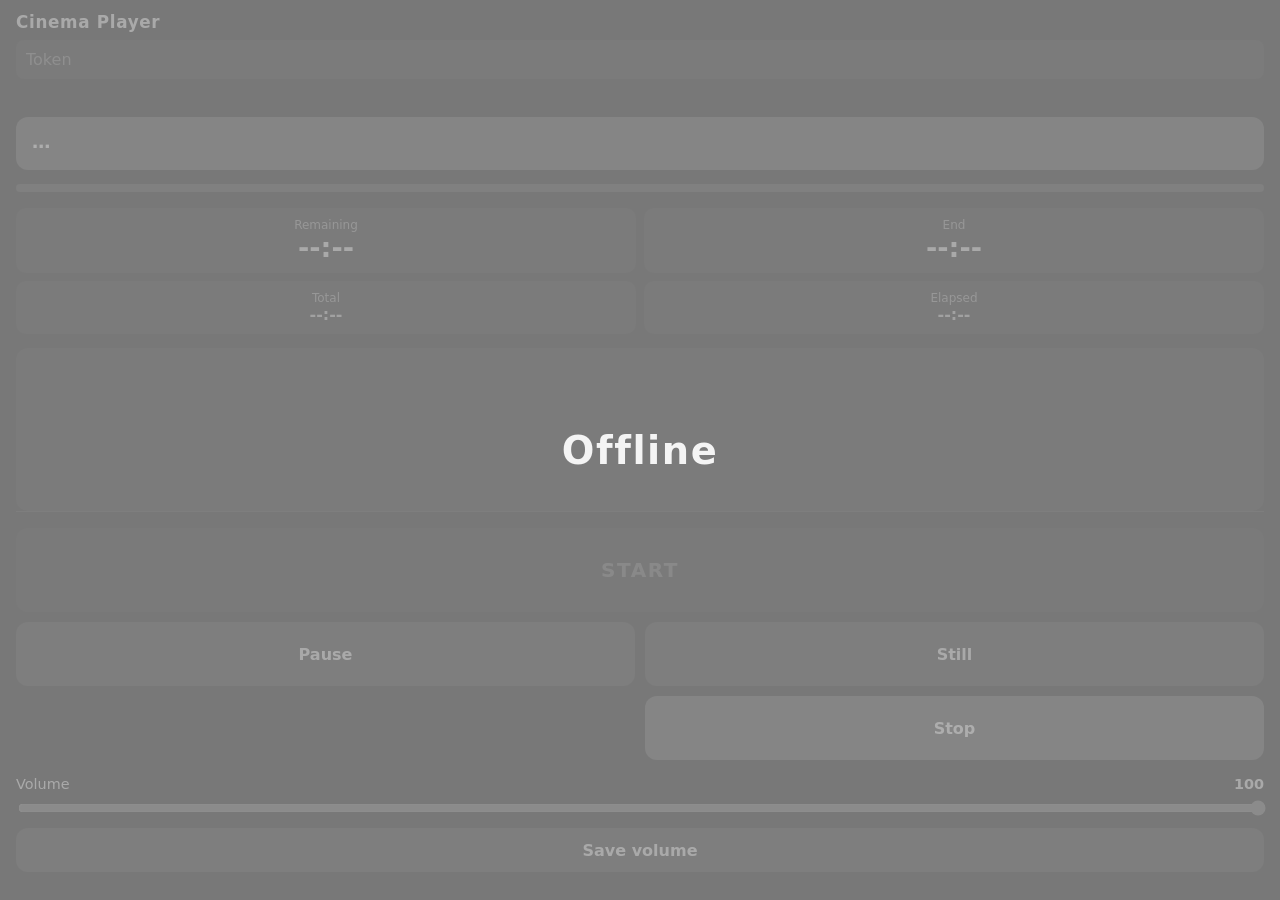
==== commit 32d8bda4: "Update version to 0.3.6 and enhance remote interface with offline status - Changed version from "0.3" ====
--- a/assets/remote/index.html
+++ b/assets/remote/index.html
@@ -95,7 +95,7 @@
       width: 0;
       background: var(--playing);
     }
-    .bar[hidden], #seek[hidden], #envelope[hidden], #save-volume[hidden] { display: none; }
+    .bar[hidden], #seek[hidden], #envelope[hidden], #save-volume[hidden], .vol[hidden] { display: none; }
     #seek { width: 100%; margin: 0; accent-color: var(--cal); }
     #envelope {
       display: block;
@@ -210,6 +210,28 @@
       z-index: 20;
     }
     .modal[hidden] { display: none; }
+    .offline {
+      position: fixed;
+      inset: 0;
+      z-index: 40;
+      display: flex;
+      align-items: center;
+      justify-content: center;
+      background: rgba(150, 150, 150, .78);
+      backdrop-filter: grayscale(1);
+      color: #f4f4f4;
+      font-size: 2.4rem;
+      font-weight: 700;
+      letter-spacing: .04em;
+    }
+    .offline[hidden] { display: none; }
+    #input-shield {
+      position: fixed;
+      inset: 0;
+      z-index: 35;
+      background: transparent;
+    }
+    #input-shield[hidden] { display: none; }
     .dialog {
       background: var(--panel);
       border-radius: 16px;
@@ -250,7 +272,7 @@
     <div id="light-scenes" class="scenes"></div>
   </div>
   <div class="actions">
-    <button id="resume" type="button">Resume</button>
+    <button id="resume" type="button" disabled>Start</button>
     <button id="pause" type="button">Pause</button>
     <button id="still" type="button">Still</button>
     <button id="stop" type="button">Stop</button>
@@ -261,6 +283,8 @@
     <button id="save-volume" type="button">Save volume</button>
   </div>
   </div>
+  <div id="offline" class="offline" hidden>Offline</div>
+  <div id="input-shield" hidden></div>
   <div class="modal" id="confirm" hidden>
     <div class="dialog" role="dialog" aria-modal="true" aria-labelledby="confirm-title">
       <h2 id="confirm-title"></h2>
@@ -273,7 +297,7 @@
   </div>
   <script>
     const I18N = {
-      en: { resume: "Resume", pause: "Pause", still: "Still", stop: "Stop", volume: "Volume",
+      en: { start: "Start", resume: "Resume", pause: "Pause", still: "Still", stop: "Stop", volume: "Volume",
             total: "Total", elapsed: "Elapsed", remaining: "Remaining", end: "End",
             lights_control: "House lights",
             token: "Token", yes: "Yes", no: "No",
@@ -286,7 +310,7 @@
             set_program: "Set program pointer",
             program_message: "Set the program pointer to {name}?",
             save_volume: "Save volume" },
-      de: { resume: "Weiter", pause: "Pause", still: "Standbild", stop: "Stop", volume: "Lautstärke",
+      de: { start: "Start", resume: "Weiter", pause: "Pause", still: "Standbild", stop: "Stop", volume: "Lautstärke",
             total: "Gesamt", elapsed: "Gelaufen", remaining: "Rest", end: "Ende",
             lights_control: "Lichtsteuerung",
             token: "Token", yes: "Ja", no: "Nein",
@@ -309,6 +333,9 @@
     let skipTransportConfirm = false;
     let uiLang = "en";
     let lastState = "OFF";
+    let seenStatus = false;
+    let transportReadyAt = Infinity;
+    let shieldTimer = 0;
     let resumeLit = null;
     let resumeLitTimer = 0;
     const params = new URLSearchParams(location.search);
@@ -349,7 +376,8 @@
 
     function applyLang(lang) {
       const table = I18N[lang] || I18N.en;
-      document.getElementById("resume").textContent = table.resume;
+      document.getElementById("resume").textContent =
+        lastState === "OFF" ? table.start : table.resume;
       document.getElementById("pause").textContent = table.pause;
       document.getElementById("still").textContent = table.still;
       document.getElementById("stop").textContent = table.stop;
@@ -402,6 +430,7 @@
       document.getElementById("still").classList.toggle("active", !!data.still);
       skipTransportConfirm = actions.confirm_transport === false;
       document.getElementById("save-volume").hidden = !actions.save_volume;
+      document.querySelector(".vol").hidden = actions.volume === false || !!(clip && clip.is_image);
       const seek = document.getElementById("seek");
       const canSeek = !!actions.seek && Number(clip.duration) > 0;
       seek.hidden = !canSeek;
@@ -449,19 +478,62 @@
       }[ch]));
     }
 
+    function setOffline(offline) {
+      const panel = document.getElementById("offline");
+      const wasOffline = !panel.hidden;
+      panel.hidden = !offline;
+      if (offline) {
+        document.getElementById("err").textContent = "";
+        transportReadyAt = Infinity;
+        clearTimeout(shieldTimer);
+        document.getElementById("input-shield").hidden = true;
+      }
+      return wasOffline && !offline;
+    }
+
+    function holdTransport() {
+      // A reconnect can deliver the tap that was on the offline veil to Start.
+      const wait = 600;
+      transportReadyAt = Date.now() + wait;
+      const shield = document.getElementById("input-shield");
+      shield.hidden = false;
+      clearTimeout(shieldTimer);
+      shieldTimer = setTimeout(() => { shield.hidden = true; }, wait);
+    }
+
+    function connectionLost(exc) {
+      return !exc || exc.message !== "unauthorized";
+    }
+
     async function poll() {
       try {
         render(await api("/api/status"));
+        const cameOnline = setOffline(false);
+        if (!seenStatus || cameOnline) {
+          seenStatus = true;
+          holdTransport();
+        }
       } catch (exc) {
-        document.getElementById("err").textContent = exc.message;
+        if (!connectionLost(exc)) {
+          setOffline(false);
+          document.getElementById("err").textContent = exc.message;
+          return;
+        }
+        setOffline(true);
       }
     }
 
     async function command(path, method, body) {
       try {
         render(await api(path, method, body));
+        setOffline(false);
       } catch (exc) {
-        document.getElementById("err").textContent = exc.message;
+        if (!connectionLost(exc)) {
+          setOffline(false);
+          document.getElementById("err").textContent = exc.message;
+          return;
+        }
+        setOffline(true);
       }
     }
 
@@ -597,6 +669,8 @@
     async function pressResume() {
       const button = document.getElementById("resume");
       if (button.disabled || button.dataset.busy === "1") return;
+      if (Date.now() < transportReadyAt) return;
+      if (!document.getElementById("offline").hidden) return;
       button.dataset.busy = "1";
       // Blue arms a stopped show. Every later Weiter rolls or continues, in green.
       // The fill stays until the show reports that state, and at least a moment
@@ -622,7 +696,8 @@
       }
     }
 
-    document.getElementById("resume").addEventListener("pointerdown", (event) => {
+    document.getElementById("resume").addEventListener("click", (event) => {
+      if (!event.isTrusted) return;
       if (event.button !== undefined && event.button !== 0) return;
       pressResume();
     });
